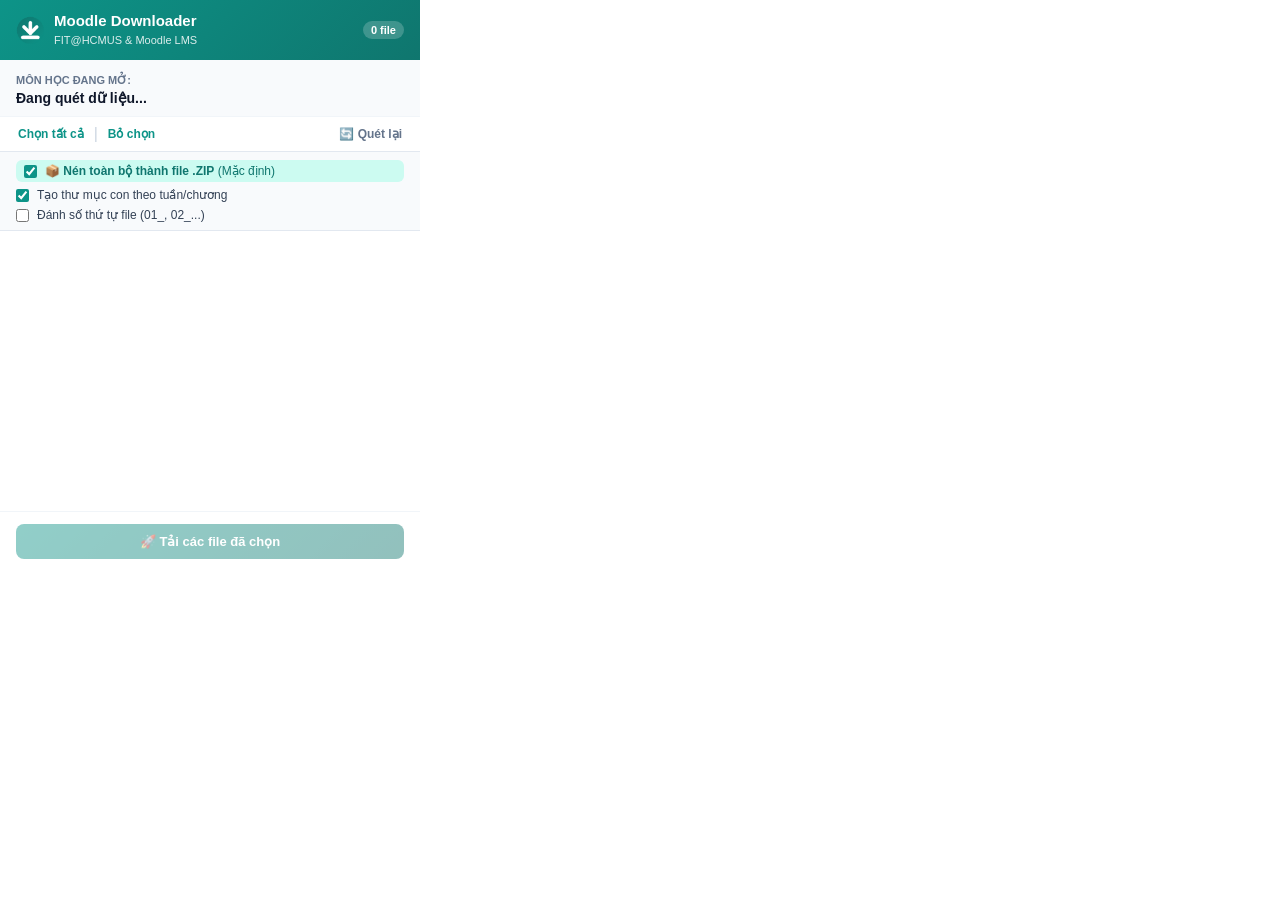
==== popup.html @ b81a69bd "feat: initial commit for Moodle Course Resource Downloader" ====
<!DOCTYPE html>
<html lang="vi">
<head>
  <meta charset="UTF-8">
  <meta name="viewport" content="width=device-width, initial-scale=1.0">
  <title>Moodle Course Downloader</title>
  <link rel="stylesheet" href="popup.css">
</head>
<body>
  <div class="popup-container">
    <!-- Header -->
    <header class="popup-header">
      <div class="header-logo">
        <img src="icons/icon48.png" alt="Logo" width="28" height="28">
        <div>
          <h2>Moodle Downloader</h2>
          <span class="sub-text">FIT@HCMUS & Moodle LMS</span>
        </div>
      </div>
      <span id="badge-count" class="badge">0 file</span>
    </header>

    <!-- Not on Moodle State -->
    <div id="not-moodle-view" class="state-view hidden">
      <div class="empty-icon">📂</div>
      <h3>Chưa phát hiện trang Moodle</h3>
      <p>Hãy điều hướng tới trang môn học trên Moodle (ví dụ: <code>courses.ctda.hcmus.edu.vn/course/view.php?id=...</code>) rồi mở lại tiện ích.</p>
    </div>

    <!-- Active Course View -->
    <div id="course-view" class="state-view">
      <!-- Course Title Card -->
      <div class="course-card">
        <span class="card-label">Môn học đang mở:</span>
        <h4 id="course-name">Đang quét dữ liệu...</h4>
      </div>

      <!-- Action Toolbar -->
      <div class="action-bar">
        <button id="btn-select-all" class="btn-text">Chọn tất cả</button>
        <span class="divider">|</span>
        <button id="btn-deselect-all" class="btn-text">Bỏ chọn</button>
        <button id="btn-rescan" class="btn-text btn-refresh" title="Quét lại">🔄 Quét lại</button>
      </div>

      <!-- Options -->
      <div class="options-box">
        <label class="checkbox-container highlight">
          <input type="checkbox" id="opt-zip" checked>
          <span><strong>📦 Nén toàn bộ thành file .ZIP</strong> (Mặc định)</span>
        </label>
        <label class="checkbox-container">
          <input type="checkbox" id="opt-folders" checked>
          <span>Tạo thư mục con theo tuần/chương</span>
        </label>
        <label class="checkbox-container">
          <input type="checkbox" id="opt-index">
          <span>Đánh số thứ tự file (01_, 02_...)</span>
        </label>
      </div>

      <!-- Files Container -->
      <div id="file-list" class="file-list-container">
        <!-- Generated dynamically -->
      </div>

      <!-- Progress Section -->
      <div id="progress-container" class="progress-container hidden">
        <div class="progress-bar-track">
          <div id="progress-bar-fill" class="progress-bar-fill"></div>
        </div>
        <div class="progress-labels">
          <span id="progress-status">Đang tải...</span>
          <span id="progress-percent">0%</span>
        </div>
      </div>

      <!-- Footer Buttons -->
      <footer class="popup-footer">
        <button id="btn-start-download" class="btn-primary" disabled>
          🚀 Tải các file đã chọn
        </button>
      </footer>
    </div>
  </div>

  <script src="jszip.min.js"></script>
  <script src="popup.js"></script>
</body>
</html>
---- popup.css ----
/* popup.css - Styles for extension toolbar popup */

* {
  box-sizing: border-box;
  margin: 0;
  padding: 0;
}

body {
  width: 420px;
  max-height: 580px;
  font-family: -apple-system, BlinkMacSystemFont, "Segoe UI", Roboto, Helvetica, Arial, sans-serif;
  color: #1e293b;
  background-color: #ffffff;
  overflow: hidden;
}

.popup-container {
  display: flex;
  flex-direction: column;
  height: 100vh;
  max-height: 580px;
}

/* Header */
.popup-header {
  display: flex;
  justify-content: space-between;
  align-items: center;
  padding: 12px 16px;
  background: linear-gradient(135deg, #0d9488 0%, #0f766e 100%);
  color: #ffffff;
}

.header-logo {
  display: flex;
  align-items: center;
  gap: 10px;
}

.header-logo h2 {
  font-size: 15px;
  font-weight: 700;
  line-height: 1.2;
}

.sub-text {
  font-size: 11px;
  opacity: 0.85;
}

.badge {
  background: rgba(255, 255, 255, 0.2);
  color: #ffffff;
  font-size: 11px;
  font-weight: 600;
  padding: 3px 8px;
  border-radius: 999px;
}

/* State Views */
.state-view {
  display: flex;
  flex-direction: column;
  flex: 1;
  overflow: hidden;
}

.hidden {
  display: none !important;
}

/* Empty State */
#not-moodle-view {
  padding: 32px 20px;
  text-align: center;
  display: flex;
  flex-direction: column;
  align-items: center;
  justify-content: center;
}

.empty-icon {
  font-size: 40px;
  margin-bottom: 12px;
}

#not-moodle-view h3 {
  font-size: 16px;
  color: #0f172a;
  margin-bottom: 8px;
}

#not-moodle-view p {
  font-size: 13px;
  color: #64748b;
  line-height: 1.5;
}

#not-moodle-view code {
  background: #f1f5f9;
  padding: 2px 4px;
  border-radius: 4px;
  font-size: 11px;
  color: #0f766e;
}

/* Course Card */
.course-card {
  padding: 10px 16px;
  background: #f8fafc;
  border-bottom: 1px solid #f1f5f9;
}

.card-label {
  font-size: 11px;
  color: #64748b;
  text-transform: uppercase;
  font-weight: 600;
}

.course-card h4 {
  font-size: 14px;
  font-weight: 700;
  color: #0f172a;
  white-space: nowrap;
  overflow: hidden;
  text-overflow: ellipsis;
  margin-top: 2px;
}

/* Action Toolbar */
.action-bar {
  display: flex;
  align-items: center;
  padding: 8px 16px;
  background: #ffffff;
  border-bottom: 1px solid #e2e8f0;
}

.btn-text {
  background: none;
  border: none;
  color: #0d9488;
  font-size: 12px;
  font-weight: 600;
  cursor: pointer;
  padding: 2px;
}

.btn-text:hover {
  color: #0f766e;
  text-decoration: underline;
}

.divider {
  color: #cbd5e1;
  margin: 0 8px;
}

.btn-refresh {
  margin-left: auto;
  color: #64748b;
}

/* Options */
.options-box {
  padding: 8px 16px;
  background: #f8fafc;
  border-bottom: 1px solid #e2e8f0;
  display: flex;
  flex-direction: column;
  gap: 6px;
}

.checkbox-container.highlight {
  color: #0f766e;
  background: #ccfbf1;
  padding: 4px 8px;
  border-radius: 6px;
}

.checkbox-container {
  display: flex;
  align-items: center;
  gap: 8px;
  font-size: 12px;
  color: #334155;
  cursor: pointer;
  user-select: none;
}

.checkbox-container input {
  accent-color: #0d9488;
  cursor: pointer;
}

/* File list */
.file-list-container {
  flex: 1;
  overflow-y: auto;
  padding: 8px 16px;
  max-height: 280px;
}

.section-group {
  margin-bottom: 12px;
  border: 1px solid #e2e8f0;
  border-radius: 8px;
  overflow: hidden;
}

.section-head {
  display: flex;
  justify-content: space-between;
  align-items: center;
  padding: 8px 12px;
  background: #f1f5f9;
  border-bottom: 1px solid #e2e8f0;
}

.section-name {
  font-size: 12px;
  font-weight: 600;
  color: #1e293b;
}

.section-badge {
  font-size: 11px;
  color: #64748b;
}

.item-row {
  padding: 6px 12px;
  border-bottom: 1px solid #f8fafc;
}

.item-row:last-child {
  border-bottom: none;
}

.item-name {
  font-size: 12px;
  color: #334155;
  white-space: nowrap;
  overflow: hidden;
  text-overflow: ellipsis;
  max-width: 320px;
}

/* Progress */
.progress-container {
  padding: 10px 16px;
  background: #f0fdfa;
  border-top: 1px solid #ccfbf1;
}

.progress-bar-track {
  height: 6px;
  background: #ccfbf1;
  border-radius: 999px;
  overflow: hidden;
  margin-bottom: 6px;
}

.progress-bar-fill {
  height: 100%;
  width: 0%;
  background: linear-gradient(90deg, #14b8a6, #0d9488);
  border-radius: 999px;
  transition: width 0.25s ease;
}

.progress-labels {
  display: flex;
  justify-content: space-between;
  font-size: 11px;
  font-weight: 600;
  color: #0f766e;
}

/* Footer */
.popup-footer {
  padding: 12px 16px;
  background: #ffffff;
  border-top: 1px solid #f1f5f9;
}

.btn-primary {
  width: 100%;
  padding: 10px;
  background: linear-gradient(135deg, #0d9488 0%, #0f766e 100%);
  color: #ffffff;
  border: none;
  border-radius: 8px;
  font-size: 13px;
  font-weight: 600;
  cursor: pointer;
  transition: opacity 0.2s;
}

.btn-primary:hover:not(:disabled) {
  opacity: 0.95;
}

.btn-primary:disabled {
  opacity: 0.45;
  cursor: not-allowed;
}
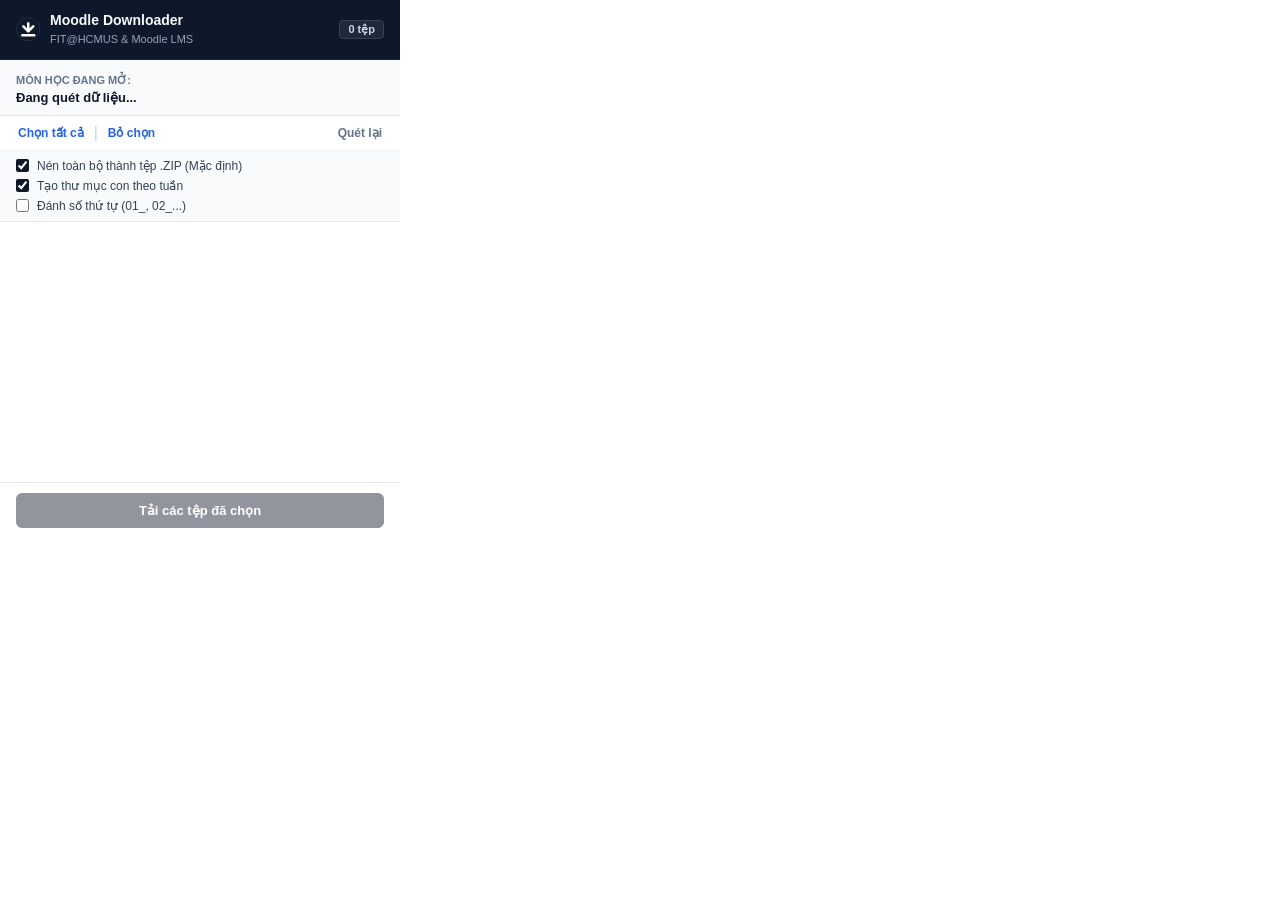
==== commit 04d808a4: "refactor: replace Tampermonkey with Bookmarklet, redesign UI with neutral palette, add demo screensh" ====
--- a/popup.html
+++ b/popup.html
@@ -3,7 +3,7 @@
 <head>
   <meta charset="UTF-8">
   <meta name="viewport" content="width=device-width, initial-scale=1.0">
-  <title>Moodle Course Downloader</title>
+  <title>Moodle Downloader</title>
   <link rel="stylesheet" href="popup.css">
 </head>
 <body>
@@ -11,18 +11,22 @@
     <!-- Header -->
     <header class="popup-header">
       <div class="header-logo">
-        <img src="icons/icon48.png" alt="Logo" width="28" height="28">
+        <img src="icons/icon48.png" alt="Logo" width="24" height="24">
         <div>
           <h2>Moodle Downloader</h2>
           <span class="sub-text">FIT@HCMUS & Moodle LMS</span>
         </div>
       </div>
-      <span id="badge-count" class="badge">0 file</span>
+      <span id="badge-count" class="badge">0 tệp</span>
     </header>
 
     <!-- Not on Moodle State -->
     <div id="not-moodle-view" class="state-view hidden">
-      <div class="empty-icon">📂</div>
+      <div class="empty-icon">
+        <svg width="32" height="32" viewBox="0 0 24 24" fill="none" stroke="#64748b" stroke-width="2" stroke-linecap="round" stroke-linejoin="round">
+          <path d="M22 19a2 2 0 0 1-2 2H4a2 2 0 0 1-2-2V5a2 2 0 0 1 2-2h5l2 3h9a2 2 0 0 1 2 2z"></path>
+        </svg>
+      </div>
       <h3>Chưa phát hiện trang Moodle</h3>
       <p>Hãy điều hướng tới trang môn học trên Moodle (ví dụ: <code>courses.ctda.hcmus.edu.vn/course/view.php?id=...</code>) rồi mở lại tiện ích.</p>
     </div>
@@ -40,22 +44,22 @@
         <button id="btn-select-all" class="btn-text">Chọn tất cả</button>
         <span class="divider">|</span>
         <button id="btn-deselect-all" class="btn-text">Bỏ chọn</button>
-        <button id="btn-rescan" class="btn-text btn-refresh" title="Quét lại">🔄 Quét lại</button>
+        <button id="btn-rescan" class="btn-text btn-refresh" title="Quét lại">Quét lại</button>
       </div>
 
       <!-- Options -->
       <div class="options-box">
-        <label class="checkbox-container highlight">
+        <label class="checkbox-container">
           <input type="checkbox" id="opt-zip" checked>
-          <span><strong>📦 Nén toàn bộ thành file .ZIP</strong> (Mặc định)</span>
+          <span>Nén toàn bộ thành tệp .ZIP (Mặc định)</span>
         </label>
         <label class="checkbox-container">
           <input type="checkbox" id="opt-folders" checked>
-          <span>Tạo thư mục con theo tuần/chương</span>
+          <span>Tạo thư mục con theo tuần</span>
         </label>
         <label class="checkbox-container">
           <input type="checkbox" id="opt-index">
-          <span>Đánh số thứ tự file (01_, 02_...)</span>
+          <span>Đánh số thứ tự (01_, 02_...)</span>
         </label>
       </div>
 
@@ -78,7 +82,7 @@
       <!-- Footer Buttons -->
       <footer class="popup-footer">
         <button id="btn-start-download" class="btn-primary" disabled>
-          🚀 Tải các file đã chọn
+          Tải các tệp đã chọn
         </button>
       </footer>
     </div>
--- a/popup.css
+++ b/popup.css
@@ -1,4 +1,4 @@
-/* popup.css - Styles for extension toolbar popup */
+/* popup.css - Minimal, neutral styling for extension toolbar popup */
 
 * {
   box-sizing: border-box;
@@ -7,10 +7,10 @@
 }
 
 body {
-  width: 420px;
-  max-height: 580px;
+  width: 400px;
+  max-height: 560px;
   font-family: -apple-system, BlinkMacSystemFont, "Segoe UI", Roboto, Helvetica, Arial, sans-serif;
-  color: #1e293b;
+  color: #0f172a;
   background-color: #ffffff;
   overflow: hidden;
 }
@@ -19,7 +19,7 @@
   display: flex;
   flex-direction: column;
   height: 100vh;
-  max-height: 580px;
+  max-height: 560px;
 }
 
 /* Header */
@@ -28,8 +28,9 @@
   justify-content: space-between;
   align-items: center;
   padding: 12px 16px;
-  background: linear-gradient(135deg, #0d9488 0%, #0f766e 100%);
-  color: #ffffff;
+  background: #0f172a;
+  color: #f8fafc;
+  border-bottom: 1px solid #1e293b;
 }
 
 .header-logo {
@@ -39,23 +40,24 @@
 }
 
 .header-logo h2 {
-  font-size: 15px;
+  font-size: 14px;
   font-weight: 700;
   line-height: 1.2;
 }
 
 .sub-text {
   font-size: 11px;
-  opacity: 0.85;
+  color: #94a3b8;
 }
 
 .badge {
-  background: rgba(255, 255, 255, 0.2);
-  color: #ffffff;
-  font-size: 11px;
-  font-weight: 600;
-  padding: 3px 8px;
-  border-radius: 999px;
+  background: #1e293b;
+  color: #cbd5e1;
+  font-size: 11px;
+  font-weight: 600;
+  padding: 2px 8px;
+  border-radius: 4px;
+  border: 1px solid #334155;
 }
 
 /* State Views */
@@ -81,18 +83,18 @@
 }
 
 .empty-icon {
-  font-size: 40px;
   margin-bottom: 12px;
 }
 
 #not-moodle-view h3 {
-  font-size: 16px;
+  font-size: 15px;
   color: #0f172a;
   margin-bottom: 8px;
+  font-weight: 700;
 }
 
 #not-moodle-view p {
-  font-size: 13px;
+  font-size: 12px;
   color: #64748b;
   line-height: 1.5;
 }
@@ -102,14 +104,14 @@
   padding: 2px 4px;
   border-radius: 4px;
   font-size: 11px;
-  color: #0f766e;
+  color: #0f172a;
 }
 
 /* Course Card */
 .course-card {
   padding: 10px 16px;
   background: #f8fafc;
-  border-bottom: 1px solid #f1f5f9;
+  border-bottom: 1px solid #e2e8f0;
 }
 
 .card-label {
@@ -120,7 +122,7 @@
 }
 
 .course-card h4 {
-  font-size: 14px;
+  font-size: 13px;
   font-weight: 700;
   color: #0f172a;
   white-space: nowrap;
@@ -135,13 +137,13 @@
   align-items: center;
   padding: 8px 16px;
   background: #ffffff;
-  border-bottom: 1px solid #e2e8f0;
+  border-bottom: 1px solid #f1f5f9;
 }
 
 .btn-text {
   background: none;
   border: none;
-  color: #0d9488;
+  color: #2563eb;
   font-size: 12px;
   font-weight: 600;
   cursor: pointer;
@@ -149,7 +151,6 @@
 }
 
 .btn-text:hover {
-  color: #0f766e;
   text-decoration: underline;
 }
 
@@ -173,13 +174,6 @@
   gap: 6px;
 }
 
-.checkbox-container.highlight {
-  color: #0f766e;
-  background: #ccfbf1;
-  padding: 4px 8px;
-  border-radius: 6px;
-}
-
 .checkbox-container {
   display: flex;
   align-items: center;
@@ -191,7 +185,7 @@
 }
 
 .checkbox-container input {
-  accent-color: #0d9488;
+  accent-color: #0f172a;
   cursor: pointer;
 }
 
@@ -200,13 +194,13 @@
   flex: 1;
   overflow-y: auto;
   padding: 8px 16px;
-  max-height: 280px;
+  max-height: 260px;
 }
 
 .section-group {
-  margin-bottom: 12px;
+  margin-bottom: 10px;
   border: 1px solid #e2e8f0;
-  border-radius: 8px;
+  border-radius: 6px;
   overflow: hidden;
 }
 
@@ -214,7 +208,7 @@
   display: flex;
   justify-content: space-between;
   align-items: center;
-  padding: 8px 12px;
+  padding: 6px 10px;
   background: #f1f5f9;
   border-bottom: 1px solid #e2e8f0;
 }
@@ -222,7 +216,7 @@
 .section-name {
   font-size: 12px;
   font-weight: 600;
-  color: #1e293b;
+  color: #0f172a;
 }
 
 .section-badge {
@@ -231,7 +225,7 @@
 }
 
 .item-row {
-  padding: 6px 12px;
+  padding: 6px 10px;
   border-bottom: 1px solid #f8fafc;
 }
 
@@ -245,20 +239,20 @@
   white-space: nowrap;
   overflow: hidden;
   text-overflow: ellipsis;
-  max-width: 320px;
+  max-width: 300px;
 }
 
 /* Progress */
 .progress-container {
   padding: 10px 16px;
-  background: #f0fdfa;
-  border-top: 1px solid #ccfbf1;
+  background: #f8fafc;
+  border-top: 1px solid #e2e8f0;
 }
 
 .progress-bar-track {
-  height: 6px;
-  background: #ccfbf1;
-  border-radius: 999px;
+  height: 5px;
+  background: #e2e8f0;
+  border-radius: 99px;
   overflow: hidden;
   margin-bottom: 6px;
 }
@@ -266,9 +260,9 @@
 .progress-bar-fill {
   height: 100%;
   width: 0%;
-  background: linear-gradient(90deg, #14b8a6, #0d9488);
-  border-radius: 999px;
-  transition: width 0.25s ease;
+  background: #0f172a;
+  border-radius: 99px;
+  transition: width 0.2s ease;
 }
 
 .progress-labels {
@@ -276,31 +270,31 @@
   justify-content: space-between;
   font-size: 11px;
   font-weight: 600;
-  color: #0f766e;
+  color: #475569;
 }
 
 /* Footer */
 .popup-footer {
-  padding: 12px 16px;
+  padding: 10px 16px;
   background: #ffffff;
-  border-top: 1px solid #f1f5f9;
+  border-top: 1px solid #e2e8f0;
 }
 
 .btn-primary {
   width: 100%;
-  padding: 10px;
-  background: linear-gradient(135deg, #0d9488 0%, #0f766e 100%);
+  padding: 9px;
+  background: #0f172a;
   color: #ffffff;
-  border: none;
-  border-radius: 8px;
+  border: 1px solid #0f172a;
+  border-radius: 6px;
   font-size: 13px;
   font-weight: 600;
   cursor: pointer;
-  transition: opacity 0.2s;
+  transition: background 0.15s ease;
 }
 
 .btn-primary:hover:not(:disabled) {
-  opacity: 0.95;
+  background: #1e293b;
 }
 
 .btn-primary:disabled {
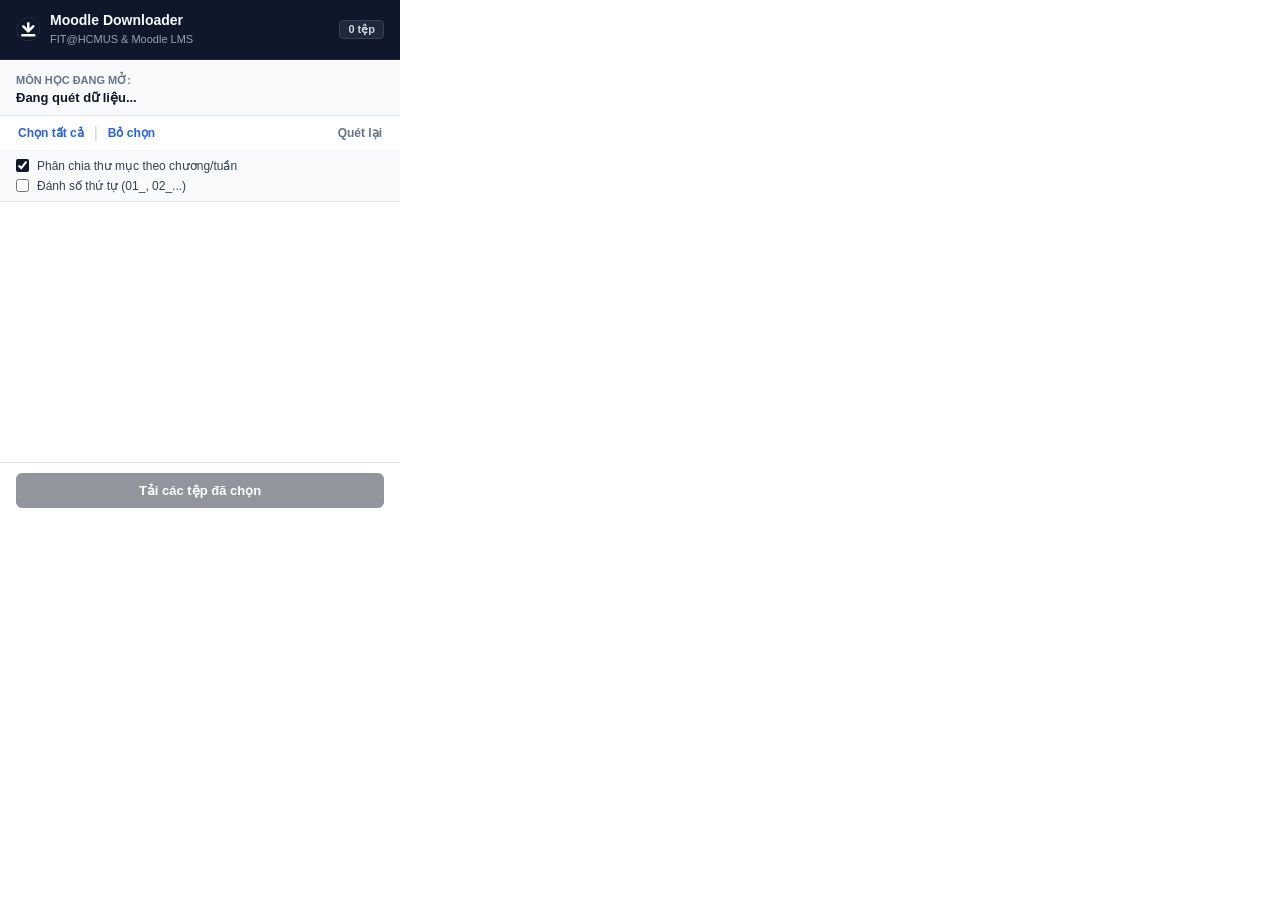
==== commit 28de107c: "refactor: remove zip compression completely and switch bookmarklet to native direct downloads" ====
--- a/popup.html
+++ b/popup.html
@@ -50,12 +50,8 @@
       <!-- Options -->
       <div class="options-box">
         <label class="checkbox-container">
-          <input type="checkbox" id="opt-zip" checked>
-          <span>Nén toàn bộ thành tệp .ZIP (Mặc định)</span>
-        </label>
-        <label class="checkbox-container">
           <input type="checkbox" id="opt-folders" checked>
-          <span>Tạo thư mục con theo tuần</span>
+          <span>Phân chia thư mục theo chương/tuần</span>
         </label>
         <label class="checkbox-container">
           <input type="checkbox" id="opt-index">
@@ -88,7 +84,6 @@
     </div>
   </div>
 
-  <script src="jszip.min.js"></script>
   <script src="popup.js"></script>
 </body>
 </html>
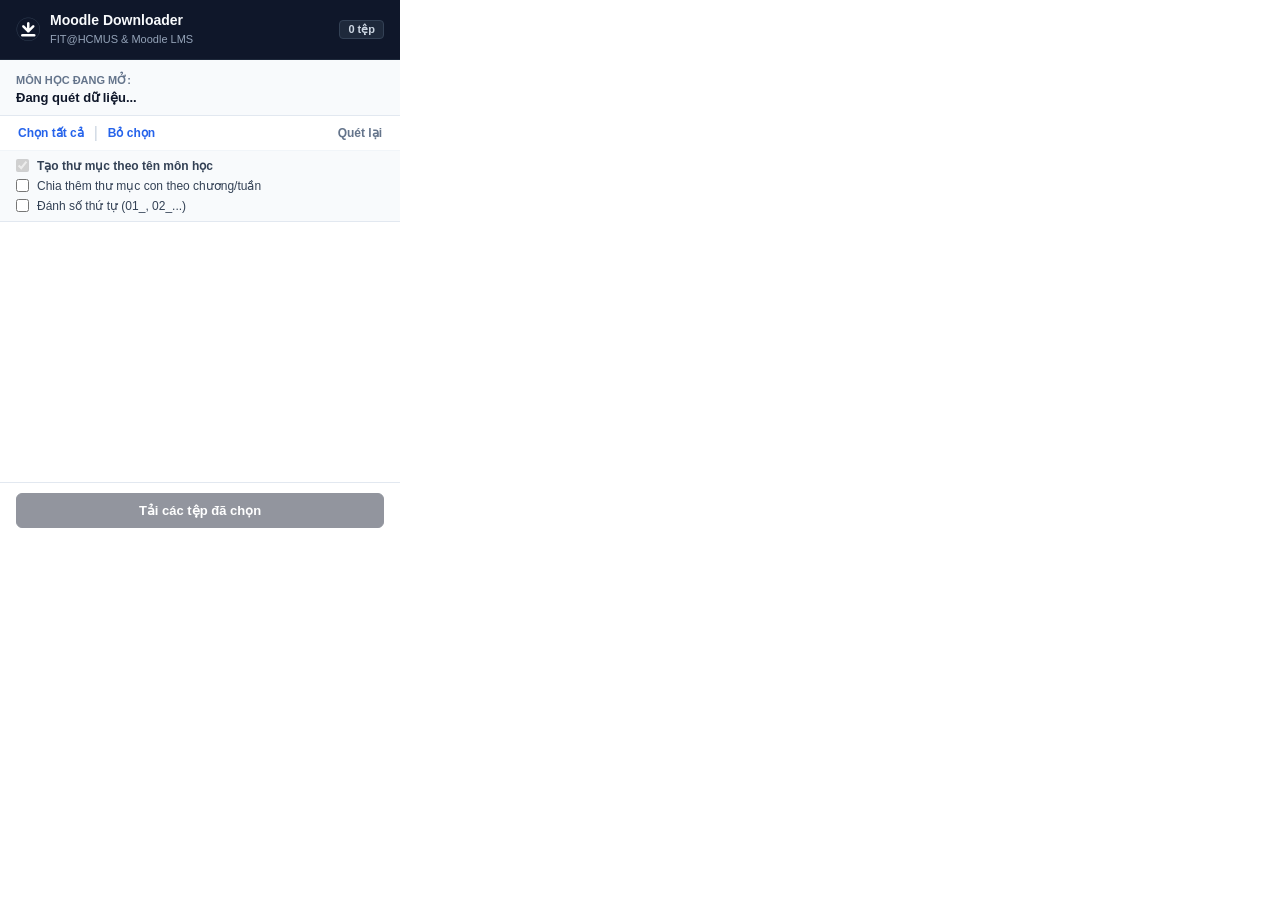
==== commit f086e3ff: "feat: default to single course folder packaging without subfolders, add subfolder toggle" ====
--- a/popup.html
+++ b/popup.html
@@ -50,8 +50,12 @@
       <!-- Options -->
       <div class="options-box">
         <label class="checkbox-container">
-          <input type="checkbox" id="opt-folders" checked>
-          <span>Phân chia thư mục theo chương/tuần</span>
+          <input type="checkbox" id="opt-course" checked disabled>
+          <span style="font-weight: 600;">Tạo thư mục theo tên môn học</span>
+        </label>
+        <label class="checkbox-container">
+          <input type="checkbox" id="opt-folders">
+          <span>Chia thêm thư mục con theo chương/tuần</span>
         </label>
         <label class="checkbox-container">
           <input type="checkbox" id="opt-index">
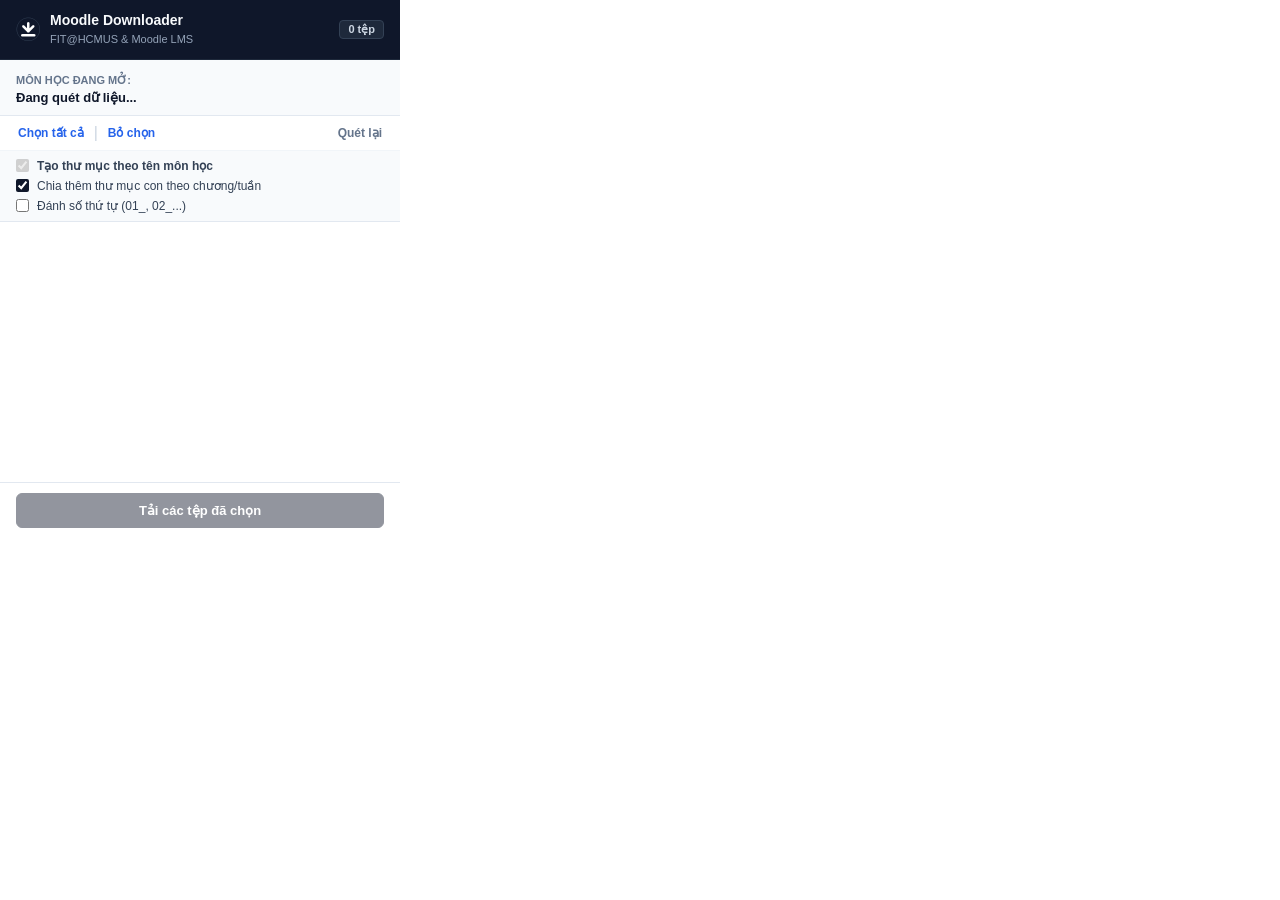
==== commit acc15aac: "fix: restore direct course and subfolder creation on disk via File System Access without zip or loos" ====
--- a/popup.html
+++ b/popup.html
@@ -54,7 +54,7 @@
           <span style="font-weight: 600;">Tạo thư mục theo tên môn học</span>
         </label>
         <label class="checkbox-container">
-          <input type="checkbox" id="opt-folders">
+          <input type="checkbox" id="opt-folders" checked>
           <span>Chia thêm thư mục con theo chương/tuần</span>
         </label>
         <label class="checkbox-container">
